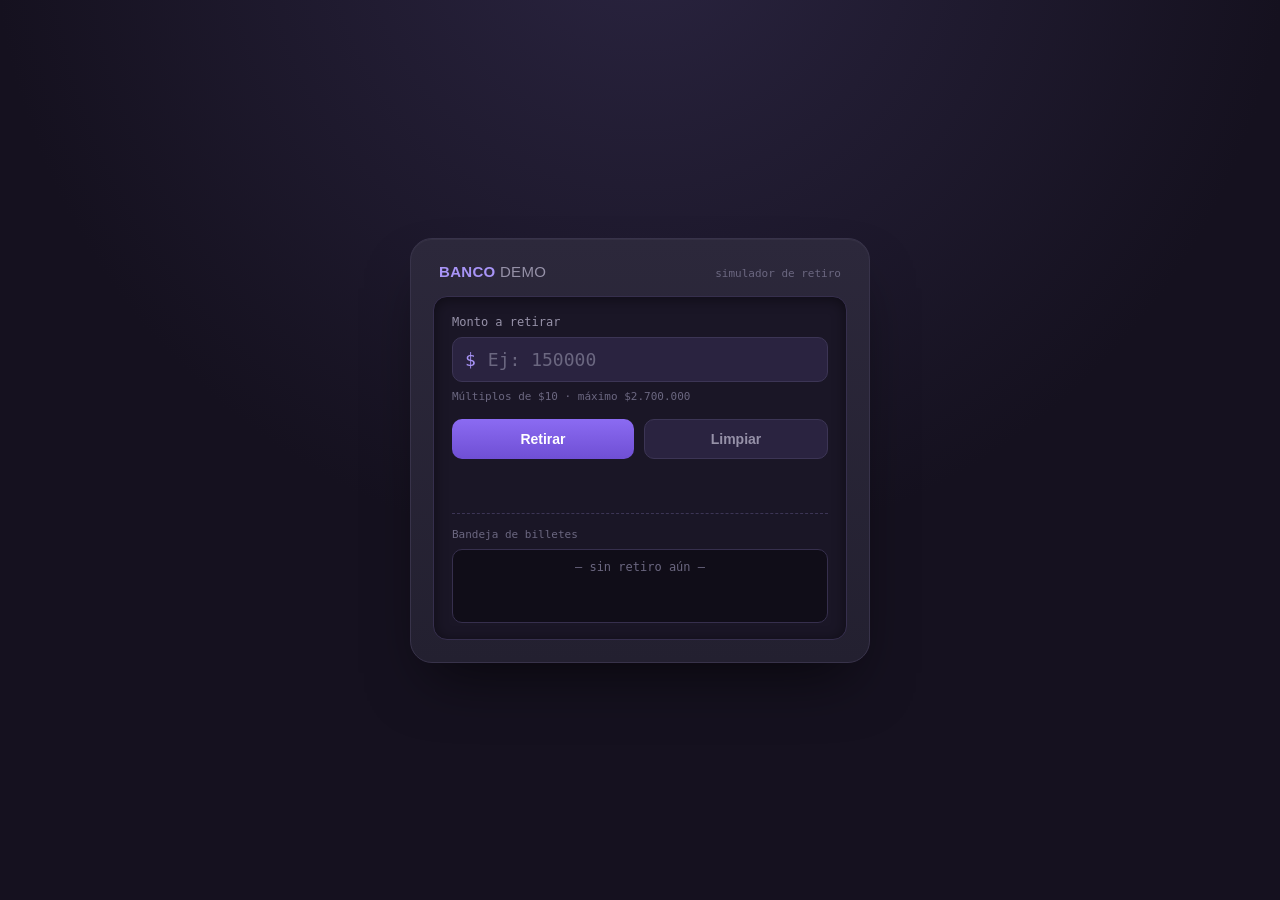
==== index.html @ 3098b2bf "Renombrar Cajero.html a index.html" ====
<!doctype html>
<html lang="es">
  <head>
    <meta charset="UTF-8" />
    <meta name="viewport" content="width=device-width, initial-scale=1.0" />
    <title>Cajero — Simulador de retiro</title>
    <style>
      :root {
        --bg: #15111f;
        --chassis: #232030;
        --chassis-2: #2c283b;
        --screen: #1a1626;
        --screen-line: #2a2340;
        --violet: #8b6bf2;
        --violet-dim: #5b4a86;
        --violet-glow: #a894f7;
        --gray: #9691a8;
        --gray-dim: #6b6780;
        --text: #e7e3f5;
        --error: #e2725b;
        --mono: "IBM Plex Mono", "Consolas", monospace;
        --sans: "IBM Plex Sans", "Segoe UI", sans-serif;
      }

      * {
        box-sizing: border-box;
      }

      body {
        margin: 0;
        min-height: 100vh;
        background: radial-gradient(
          circle at 50% -10%,
          #2a2440 0%,
          var(--bg) 55%
        );
        display: flex;
        align-items: center;
        justify-content: center;
        font-family: var(--sans);
        color: var(--text);
        padding: 32px 16px;
      }

      .machine {
        width: 100%;
        max-width: 460px;
        background: linear-gradient(180deg, var(--chassis-2), var(--chassis));
        border-radius: 22px;
        padding: 22px;
        box-shadow:
          0 30px 60px -20px rgba(0, 0, 0, 0.6),
          inset 0 1px 0 rgba(255, 255, 255, 0.04);
        border: 1px solid #38334a;
      }

      .brand {
        display: flex;
        align-items: baseline;
        justify-content: space-between;
        padding: 2px 6px 16px;
      }
      .brand-name {
        font-size: 15px;
        letter-spacing: 0.02em;
        color: var(--gray);
      }
      .brand-name b {
        color: var(--violet-glow);
        font-weight: 600;
      }
      .brand-tag {
        font-family: var(--mono);
        font-size: 11px;
        color: var(--gray-dim);
      }

      .screen {
        background: var(--screen);
        border-radius: 14px;
        padding: 18px 18px 16px;
        border: 1px solid #362f4d;
        box-shadow: inset 0 2px 14px rgba(0, 0, 0, 0.45);
      }

      .field-label {
        font-family: var(--mono);
        font-size: 12px;
        color: var(--gray);
        margin-bottom: 8px;
      }

      .amount-row {
        display: flex;
        align-items: center;
        gap: 10px;
        background: var(--screen-line);
        border-radius: 10px;
        padding: 10px 12px;
        border: 1px solid #3c3555;
      }
      .amount-row span.currency {
        font-family: var(--mono);
        color: var(--violet-glow);
        font-size: 18px;
      }
      #monto {
        flex: 1;
        background: transparent;
        border: none;
        outline: none;
        color: var(--text);
        font-family: var(--mono);
        font-size: 18px;
        min-width: 0;
      }
      #monto::placeholder {
        color: var(--gray-dim);
      }

      .limit-note {
        font-family: var(--mono);
        font-size: 11px;
        color: var(--gray-dim);
        margin-top: 8px;
      }

      .actions {
        display: flex;
        gap: 10px;
        margin-top: 16px;
      }
      button {
        flex: 1;
        border: none;
        border-radius: 10px;
        padding: 11px 0;
        font-family: var(--sans);
        font-size: 14px;
        font-weight: 600;
        cursor: pointer;
        transition:
          transform 0.08s ease,
          filter 0.15s ease;
      }
      button:active {
        transform: translateY(1px);
      }
      #retirarBtn {
        background: linear-gradient(180deg, var(--violet), #6f4fd4);
        color: #fff;
      }
      #retirarBtn:hover {
        filter: brightness(1.08);
      }
      #limpiarBtn {
        background: var(--screen-line);
        color: var(--gray);
        border: 1px solid #3c3555;
      }
      #limpiarBtn:hover {
        filter: brightness(1.15);
      }

      .output {
        margin-top: 16px;
        min-height: 20px;
      }

      .prompt-line {
        font-family: var(--mono);
        font-size: 13px;
        display: flex;
        gap: 8px;
        align-items: flex-start;
      }
      .caret {
        color: var(--violet-glow);
      }
      .caret.error {
        color: var(--error);
      }
      .error {
        color: var(--error);
      }

      .breakdown {
        margin-top: 4px;
      }
      .breakdown-row {
        display: flex;
        align-items: baseline;
        font-family: var(--mono);
        font-size: 13px;
        color: var(--text);
        padding: 5px 0 5px 22px;
      }
      .breakdown-row .dots {
        flex: 1;
        border-bottom: 1px dotted var(--gray-dim);
        margin: 0 8px;
        transform: translateY(-4px);
      }
      .total-row {
        display: flex;
        justify-content: space-between;
        font-family: var(--mono);
        font-size: 13px;
        color: var(--violet-glow);
        padding: 10px 0 0 22px;
        margin-top: 6px;
        border-top: 1px solid #3c3555;
        font-weight: 600;
      }

      .tray-label {
        font-family: var(--mono);
        font-size: 11px;
        color: var(--gray-dim);
        margin: 18px 0 8px;
        padding-top: 14px;
        border-top: 1px dashed #3c3555;
      }

      .tray {
        background: #100d18;
        border-radius: 10px;
        border: 1px solid #362f4d;
        min-height: 74px;
        padding: 10px;
        display: flex;
        flex-wrap: wrap;
        align-content: flex-start;
        gap: 6px;
      }

      .empty-note {
        font-family: var(--mono);
        font-size: 12px;
        color: var(--gray-dim);
        align-self: center;
        margin: auto;
      }

      .bill {
        font-family: var(--mono);
        font-size: 11px;
        font-weight: 600;
        color: #1a1626;
        padding: 7px 0;
        width: 54px;
        text-align: center;
        border-radius: 5px;
        border: 1px solid rgba(0, 0, 0, 0.15);
        opacity: 0;
        transform: translateY(6px);
        animation: billIn 0.28s ease forwards;
      }
      @keyframes billIn {
        to {
          opacity: 1;
          transform: translateY(0);
        }
      }

      .d100 {
        background: linear-gradient(180deg, #c9b6ff, #a894f7);
      }
      .d50 {
        background: linear-gradient(180deg, #b7c1e0, #9096b8);
        color: #15111f;
      }
      .d20 {
        background: linear-gradient(180deg, #d8d3e8, #b4aecb);
      }
      .d10 {
        background: linear-gradient(180deg, #e5e2ef, #c9c4dc);
      }

      @media (prefers-reduced-motion: reduce) {
        .bill {
          animation: none;
          opacity: 1;
          transform: none;
        }
      }
    </style>
  </head>
  <body>
    <div class="machine">
      <div class="brand">
        <div class="brand-name"><b>BANCO</b> DEMO</div>
        <div class="brand-tag">simulador de retiro</div>
      </div>

      <div class="screen">
        <div class="field-label">Monto a retirar</div>
        <div class="amount-row">
          <span class="currency">$</span>
          <input
            id="monto"
            type="text"
            inputmode="numeric"
            placeholder="Ej: 150000"
            autocomplete="off"
          />
        </div>
        <div class="limit-note">Múltiplos de $10 · máximo $2.700.000</div>

        <div class="actions">
          <button id="retirarBtn">Retirar</button>
          <button id="limpiarBtn">Limpiar</button>
        </div>

        <div class="output" id="output"></div>

        <div class="tray-label">Bandeja de billetes</div>
        <div class="tray" id="bills">
          <div class="empty-note">— sin retiro aún —</div>
        </div>
      </div>
    </div>

    <script>
      const MONTO_MAXIMO = 2700000;

      function calcularRetiro(monto) {
        const denominaciones = [10, 20, 50, 100];
        const unidades = [1, 2, 3, 4];
        const cantidad = [0, 0, 0, 0];

        if (monto <= 0 || monto % 10 !== 0) return cantidad;

        let restante = monto;
        const full = 600;
        const ciclos = Math.floor(restante / full);

        if (ciclos > 0) {
          for (let i = 0; i < unidades.length; i++) {
            cantidad[i] += ciclos * unidades[i];
          }
          restante -= ciclos * full;
        }

        while (restante > 0) {
          const antes = restante;

          for (
            let skip = 0;
            skip < denominaciones.length && restante > 0;
            skip++
          ) {
            for (
              let j = skip;
              j < denominaciones.length && restante >= denominaciones[j];
              j++
            ) {
              cantidad[j]++;
              restante -= denominaciones[j];
            }
          }

          if (restante === antes) break;
        }

        return cantidad;
      }

      const montoInput = document.getElementById("monto");
      const output = document.getElementById("output");
      const billsBox = document.getElementById("bills");
      const retirarBtn = document.getElementById("retirarBtn");
      const limpiarBtn = document.getElementById("limpiarBtn");

      // orden interno: [10, 20, 50, 100] -> orden de presentación: 100, 50, 20, 10
      const ordenVisual = [3, 2, 1, 0];
      const nombres = ["$10", "$20", "$50", "$100"];
      const clases = ["d10", "d20", "d50", "d100"];

      function formatearMonto(n) {
        return n.toLocaleString("es-CO");
      }

      function renderError(msg) {
        output.innerHTML = `
      <div class="prompt-line" style="margin-top:10px;">
        <span class="caret error">!</span>
        <span class="error">${msg}</span>
      </div>
    `;
        billsBox.innerHTML = '<div class="empty-note">— sin retiro aún —</div>';
      }

      function renderResultado(monto, cantidad) {
        const rows = ordenVisual
          .map(
            (i) => `
      <div class="breakdown-row">
        <span>Billetes de ${nombres[i]}</span>
        <span class="dots"></span>
        <span>${cantidad[i]}</span>
      </div>
    `,
          )
          .join("");

        output.innerHTML = `
      <div class="breakdown">
        <div class="prompt-line"><span class="caret">&gt;</span><span>Desglose para $${formatearMonto(monto)}:</span></div>
        ${rows}
        <div class="total-row"><span>Total entregado</span><span>$${formatearMonto(monto)}</span></div>
      </div>
    `;

        billsBox.innerHTML = "";
        const totalBills = cantidad.reduce((a, b) => a + b, 0);

        if (totalBills === 0) {
          billsBox.innerHTML =
            '<div class="empty-note">— no hay billetes para este monto —</div>';
          return;
        }

        const MAX_VISUAL = 60;
        let shown = 0;
        let delay = 0;

        for (const i of ordenVisual) {
          for (let k = 0; k < cantidad[i] && shown < MAX_VISUAL; k++) {
            const bill = document.createElement("div");
            bill.className = `bill ${clases[i]}`;
            bill.style.animationDelay = `${delay}ms`;
            bill.textContent = nombres[i];
            billsBox.appendChild(bill);
            shown++;
            delay += 18;
          }
        }

        if (totalBills > MAX_VISUAL) {
          const note = document.createElement("div");
          note.className = "empty-note";
          note.textContent = `+ ${totalBills - MAX_VISUAL} billetes más`;
          billsBox.appendChild(note);
        }
      }

      function retirar() {
        const raw = montoInput.value.trim();
        const monto = parseInt(raw, 10);

        if (raw === "" || Number.isNaN(monto)) {
          renderError("Ingrese un monto válido");
          return;
        }

        if (monto <= 0) {
          renderError("El monto debe ser un valor positivo");
          return;
        }

        if (monto % 10 !== 0) {
          renderError("El monto debe ser múltiplo de $10");
          return;
        }

        if (monto > MONTO_MAXIMO) {
          renderError(
            `El monto excede el máximo permitido de $${formatearMonto(MONTO_MAXIMO)}`,
          );
          return;
        }

        const cantidad = calcularRetiro(monto);
        renderResultado(monto, cantidad);
      }

      function limpiar() {
        montoInput.value = "";
        output.innerHTML = "";
        billsBox.innerHTML = '<div class="empty-note">— sin retiro aún —</div>';
        montoInput.focus();
      }

      retirarBtn.addEventListener("click", retirar);
      limpiarBtn.addEventListener("click", limpiar);
      montoInput.addEventListener("keydown", (e) => {
        if (e.key === "Enter") retirar();
      });
    </script>
  </body>
</html>
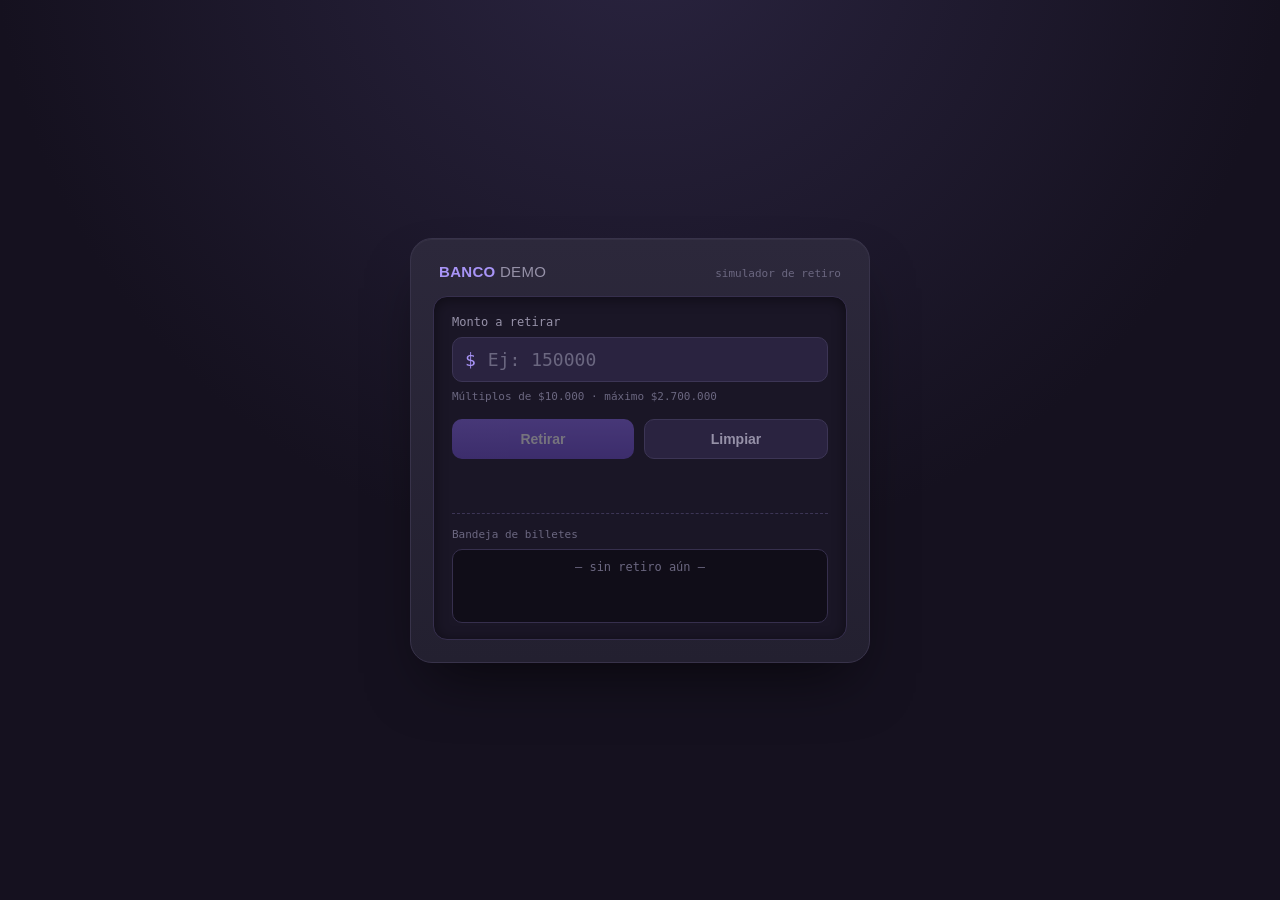
==== commit 55b5c0ea: "Ajustes validación de monto y denominaciones" ====
--- a/index.html
+++ b/index.html
@@ -98,6 +98,10 @@
         border-radius: 10px;
         padding: 10px 12px;
         border: 1px solid #3c3555;
+        transition: border-color 0.15s ease;
+      }
+      .amount-row.invalid {
+        border-color: var(--error);
       }
       .amount-row span.currency {
         font-family: var(--mono);
@@ -106,6 +110,7 @@
       }
       #monto {
         flex: 1;
+        width: 100%;
         background: transparent;
         border: none;
         outline: none;
@@ -113,6 +118,15 @@
         font-family: var(--mono);
         font-size: 18px;
         min-width: 0;
+      }
+      /* ocultar flechas del input number para look consistente */
+      #monto::-webkit-outer-spin-button,
+      #monto::-webkit-inner-spin-button {
+        -webkit-appearance: none;
+        margin: 0;
+      }
+      #monto[type="number"] {
+        -moz-appearance: textfield;
       }
       #monto::placeholder {
         color: var(--gray-dim);
@@ -141,7 +155,8 @@
         cursor: pointer;
         transition:
           transform 0.08s ease,
-          filter 0.15s ease;
+          filter 0.15s ease,
+          opacity 0.15s ease;
       }
       button:active {
         transform: translateY(1px);
@@ -150,8 +165,14 @@
         background: linear-gradient(180deg, var(--violet), #6f4fd4);
         color: #fff;
       }
-      #retirarBtn:hover {
+      #retirarBtn:hover:not(:disabled) {
         filter: brightness(1.08);
+      }
+      #retirarBtn:disabled {
+        opacity: 0.4;
+        cursor: not-allowed;
+        filter: none;
+        transform: none;
       }
       #limpiarBtn {
         background: var(--screen-line);
@@ -248,7 +269,7 @@
         font-weight: 600;
         color: #1a1626;
         padding: 7px 0;
-        width: 54px;
+        width: 58px;
         text-align: center;
         border-radius: 5px;
         border: 1px solid rgba(0, 0, 0, 0.15);
@@ -263,17 +284,17 @@
         }
       }
 
-      .d100 {
+      .d100k {
         background: linear-gradient(180deg, #c9b6ff, #a894f7);
       }
-      .d50 {
+      .d50k {
         background: linear-gradient(180deg, #b7c1e0, #9096b8);
         color: #15111f;
       }
-      .d20 {
+      .d20k {
         background: linear-gradient(180deg, #d8d3e8, #b4aecb);
       }
-      .d10 {
+      .d10k {
         background: linear-gradient(180deg, #e5e2ef, #c9c4dc);
       }
 
@@ -295,20 +316,22 @@
 
       <div class="screen">
         <div class="field-label">Monto a retirar</div>
-        <div class="amount-row">
+        <div class="amount-row" id="amountRow">
           <span class="currency">$</span>
           <input
             id="monto"
-            type="text"
+            type="number"
             inputmode="numeric"
+            min="0"
+            step="10000"
             placeholder="Ej: 150000"
             autocomplete="off"
           />
         </div>
-        <div class="limit-note">Múltiplos de $10 · máximo $2.700.000</div>
+        <div class="limit-note">Múltiplos de $10.000 · máximo $2.700.000</div>
 
         <div class="actions">
-          <button id="retirarBtn">Retirar</button>
+          <button id="retirarBtn" disabled>Retirar</button>
           <button id="limpiarBtn">Limpiar</button>
         </div>
 
@@ -322,17 +345,24 @@
     </div>
 
     <script>
+      // ---------------------------------------------------------------
+      // Lógica del cajero — denominaciones reales: $10.000, $20.000,
+      // $50.000, $100.000 (integrada en una sola función, con el
+      // arreglo auxiliar "unidades" preservado)
+      // ---------------------------------------------------------------
+
       const MONTO_MAXIMO = 2700000;
+      const DENOMINACION_MINIMA = 10000;
 
       function calcularRetiro(monto) {
-        const denominaciones = [10, 20, 50, 100];
+        const denominaciones = [10000, 20000, 50000, 100000];
         const unidades = [1, 2, 3, 4];
         const cantidad = [0, 0, 0, 0];
 
-        if (monto <= 0 || monto % 10 !== 0) return cantidad;
+        if (monto <= 0 || monto % DENOMINACION_MINIMA !== 0) return cantidad;
 
         let restante = monto;
-        const full = 600;
+        const full = 600000; // 1x10.000 + 2x20.000 + 3x50.000 + 4x100.000
         const ciclos = Math.floor(restante / full);
 
         if (ciclos > 0) {
@@ -366,19 +396,60 @@
         return cantidad;
       }
 
+      // ---------------------------------------------------------------
+      // Interfaz
+      // ---------------------------------------------------------------
+
       const montoInput = document.getElementById("monto");
+      const amountRow = document.getElementById("amountRow");
       const output = document.getElementById("output");
       const billsBox = document.getElementById("bills");
       const retirarBtn = document.getElementById("retirarBtn");
       const limpiarBtn = document.getElementById("limpiarBtn");
 
-      // orden interno: [10, 20, 50, 100] -> orden de presentación: 100, 50, 20, 10
+      // orden interno: [10k, 20k, 50k, 100k] -> orden de presentación: 100k, 50k, 20k, 10k
       const ordenVisual = [3, 2, 1, 0];
-      const nombres = ["$10", "$20", "$50", "$100"];
-      const clases = ["d10", "d20", "d50", "d100"];
+      const nombres = ["10 mil", "20 mil", "50 mil", "100 mil"];
+      const clases = ["d10k", "d20k", "d50k", "d100k"];
 
       function formatearMonto(n) {
         return n.toLocaleString("es-CO");
+      }
+
+      function esMontoValido(monto) {
+        return (
+          !Number.isNaN(monto) &&
+          monto > 0 &&
+          monto % DENOMINACION_MINIMA === 0 &&
+          monto <= MONTO_MAXIMO
+        );
+      }
+
+      // Validación en vivo: bloquea el botón "Retirar" mientras el
+      // monto no cumpla las condiciones (positivo, múltiplo de 10.000,
+      // dentro del máximo permitido)
+      function validarEnVivo() {
+        const raw = montoInput.value.trim();
+
+        if (raw === "") {
+          amountRow.classList.remove("invalid");
+          retirarBtn.disabled = true;
+          return;
+        }
+
+        const monto = Number(raw);
+        const valido = esMontoValido(monto);
+
+        retirarBtn.disabled = !valido;
+        amountRow.classList.toggle("invalid", !valido);
+      }
+
+      // Bloquea teclas que permitirían signos, decimales o notación
+      // científica dentro del input numérico
+      function bloquearTeclasInvalidas(e) {
+        if (["-", "+", "e", "E", ".", ","].includes(e.key)) {
+          e.preventDefault();
+        }
       }
 
       function renderError(msg) {
@@ -396,7 +467,7 @@
           .map(
             (i) => `
       <div class="breakdown-row">
-        <span>Billetes de ${nombres[i]}</span>
+        <span>${nombres[i]}</span>
         <span class="dots"></span>
         <span>${cantidad[i]}</span>
       </div>
@@ -406,7 +477,7 @@
 
         output.innerHTML = `
       <div class="breakdown">
-        <div class="prompt-line"><span class="caret">&gt;</span><span>Desglose para $${formatearMonto(monto)}:</span></div>
+        <div class="prompt-line"><span class="caret">&gt;</span><span>Desglose de billetes para $${formatearMonto(monto)}:</span></div>
         ${rows}
         <div class="total-row"><span>Total entregado</span><span>$${formatearMonto(monto)}</span></div>
       </div>
@@ -447,23 +518,20 @@
 
       function retirar() {
         const raw = montoInput.value.trim();
-        const monto = parseInt(raw, 10);
+        const monto = Number(raw);
 
         if (raw === "" || Number.isNaN(monto)) {
           renderError("Ingrese un monto válido");
           return;
         }
-
         if (monto <= 0) {
           renderError("El monto debe ser un valor positivo");
           return;
         }
-
-        if (monto % 10 !== 0) {
-          renderError("El monto debe ser múltiplo de $10");
+        if (monto % DENOMINACION_MINIMA !== 0) {
+          renderError("El monto debe ser múltiplo de $10.000");
           return;
         }
-
         if (monto > MONTO_MAXIMO) {
           renderError(
             `El monto excede el máximo permitido de $${formatearMonto(MONTO_MAXIMO)}`,
@@ -479,13 +547,16 @@
         montoInput.value = "";
         output.innerHTML = "";
         billsBox.innerHTML = '<div class="empty-note">— sin retiro aún —</div>';
+        validarEnVivo();
         montoInput.focus();
       }
 
       retirarBtn.addEventListener("click", retirar);
       limpiarBtn.addEventListener("click", limpiar);
+      montoInput.addEventListener("input", validarEnVivo);
+      montoInput.addEventListener("keydown", bloquearTeclasInvalidas);
       montoInput.addEventListener("keydown", (e) => {
-        if (e.key === "Enter") retirar();
+        if (e.key === "Enter" && !retirarBtn.disabled) retirar();
       });
     </script>
   </body>
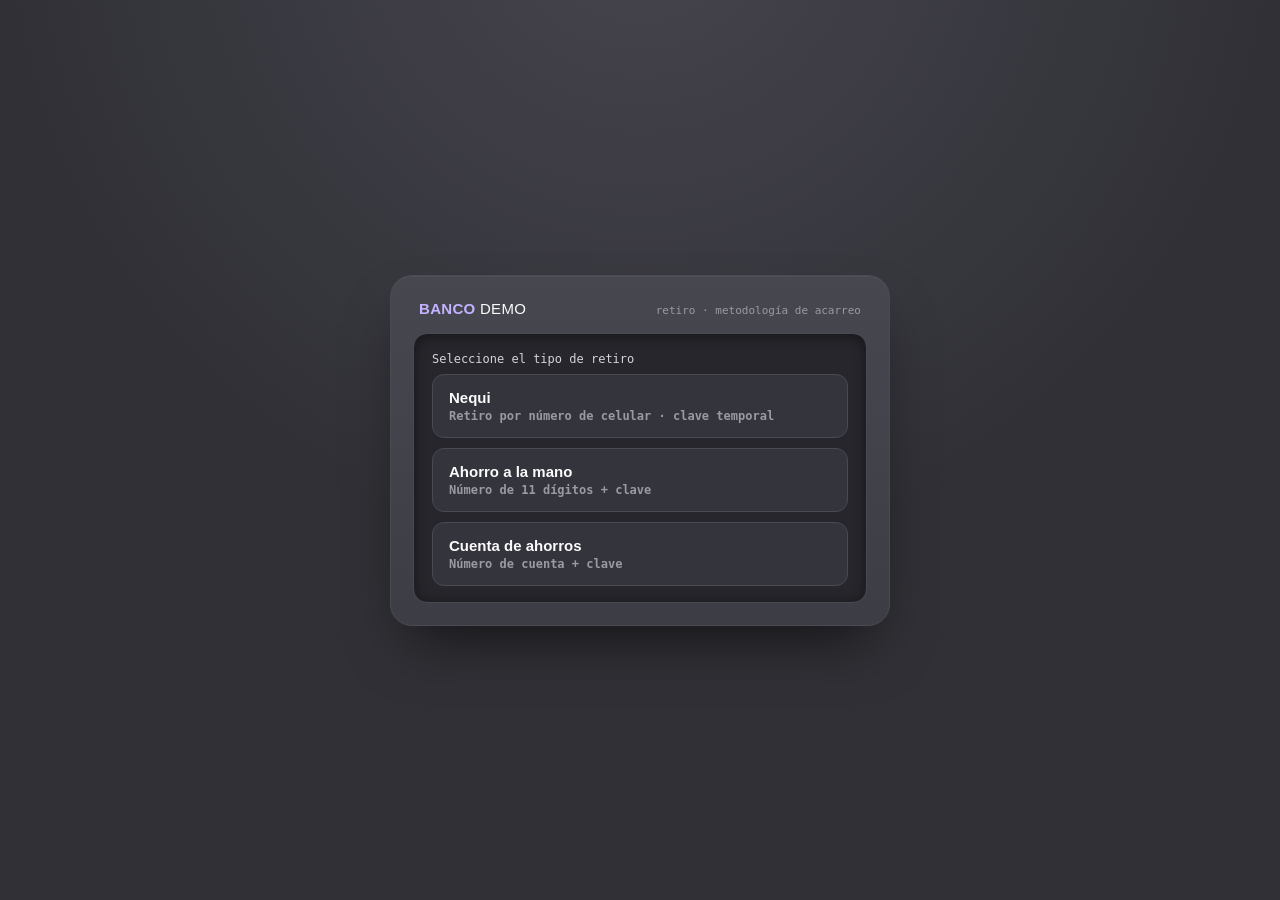
==== commit 3d7d4000: "Validaciones y predicción agregadas" ====
--- a/index.html
+++ b/index.html
@@ -3,21 +3,22 @@
   <head>
     <meta charset="UTF-8" />
     <meta name="viewport" content="width=device-width, initial-scale=1.0" />
-    <title>Cajero — Simulador de retiro</title>
+    <title>Cajero — Retiro por metodología de acarreo</title>
     <style>
       :root {
-        --bg: #15111f;
-        --chassis: #232030;
-        --chassis-2: #2c283b;
-        --screen: #1a1626;
-        --screen-line: #2a2340;
-        --violet: #8b6bf2;
-        --violet-dim: #5b4a86;
-        --violet-glow: #a894f7;
-        --gray: #9691a8;
-        --gray-dim: #6b6780;
-        --text: #e7e3f5;
-        --error: #e2725b;
+        --bg: #303036;
+        --chassis: #3d3d45;
+        --chassis-2: #47474f;
+        --screen: #26262c;
+        --screen-line: #34343c;
+        --border: #4a4a53;
+        --violet: #9b7bff;
+        --violet-dim: #6b5aa3;
+        --violet-glow: #c2b2ff;
+        --gray: #d4d4dc;
+        --gray-dim: #9a9aa4;
+        --text: #fbfbfd;
+        --error: #ff7a6b;
         --mono: "IBM Plex Mono", "Consolas", monospace;
         --sans: "IBM Plex Sans", "Segoe UI", sans-serif;
       }
@@ -31,7 +32,7 @@
         min-height: 100vh;
         background: radial-gradient(
           circle at 50% -10%,
-          #2a2440 0%,
+          #46454f 0%,
           var(--bg) 55%
         );
         display: flex;
@@ -44,14 +45,14 @@
 
       .machine {
         width: 100%;
-        max-width: 460px;
+        max-width: 500px;
         background: linear-gradient(180deg, var(--chassis-2), var(--chassis));
         border-radius: 22px;
         padding: 22px;
         box-shadow:
           0 30px 60px -20px rgba(0, 0, 0, 0.6),
-          inset 0 1px 0 rgba(255, 255, 255, 0.04);
-        border: 1px solid #38334a;
+          inset 0 1px 0 rgba(255, 255, 255, 0.05);
+        border: 1px solid var(--border);
       }
 
       .brand {
@@ -63,11 +64,11 @@
       .brand-name {
         font-size: 15px;
         letter-spacing: 0.02em;
-        color: var(--gray);
+        color: var(--text);
       }
       .brand-name b {
         color: var(--violet-glow);
-        font-weight: 600;
+        font-weight: 700;
       }
       .brand-tag {
         font-family: var(--mono);
@@ -79,7 +80,7 @@
         background: var(--screen);
         border-radius: 14px;
         padding: 18px 18px 16px;
-        border: 1px solid #362f4d;
+        border: 1px solid var(--border);
         box-shadow: inset 0 2px 14px rgba(0, 0, 0, 0.45);
       }
 
@@ -88,6 +89,34 @@
         font-size: 12px;
         color: var(--gray);
         margin-bottom: 8px;
+      }
+
+      .field-input {
+        background: var(--screen-line);
+        border-radius: 10px;
+        padding: 10px 12px;
+        border: 1px solid var(--border);
+      }
+      .field-input input {
+        width: 100%;
+        background: transparent;
+        border: none;
+        outline: none;
+        color: var(--text);
+        font-family: var(--mono);
+        font-size: 16px;
+        letter-spacing: 0.05em;
+      }
+      .field-input input::placeholder {
+        color: var(--gray-dim);
+      }
+
+      .vector-preview {
+        font-family: var(--mono);
+        font-size: 11px;
+        color: var(--gray-dim);
+        margin-top: 6px;
+        min-height: 14px;
       }
 
       .amount-row {
@@ -97,18 +126,14 @@
         background: var(--screen-line);
         border-radius: 10px;
         padding: 10px 12px;
-        border: 1px solid #3c3555;
-        transition: border-color 0.15s ease;
-      }
-      .amount-row.invalid {
-        border-color: var(--error);
+        border: 1px solid var(--border);
       }
       .amount-row span.currency {
         font-family: var(--mono);
         color: var(--violet-glow);
         font-size: 18px;
       }
-      #monto {
+      .amount-row input {
         flex: 1;
         width: 100%;
         background: transparent;
@@ -119,24 +144,12 @@
         font-size: 18px;
         min-width: 0;
       }
-      /* ocultar flechas del input number para look consistente */
-      #monto::-webkit-outer-spin-button,
-      #monto::-webkit-inner-spin-button {
-        -webkit-appearance: none;
-        margin: 0;
-      }
-      #monto[type="number"] {
-        -moz-appearance: textfield;
-      }
-      #monto::placeholder {
-        color: var(--gray-dim);
-      }
 
       .limit-note {
         font-family: var(--mono);
         font-size: 11px;
         color: var(--gray-dim);
-        margin-top: 8px;
+        margin-top: 10px;
       }
 
       .actions {
@@ -157,16 +170,22 @@
           transform 0.08s ease,
           filter 0.15s ease,
           opacity 0.15s ease;
+        color: var(--text);
+        background: var(--screen-line);
       }
       button:active {
         transform: translateY(1px);
       }
-      #retirarBtn {
-        background: linear-gradient(180deg, var(--violet), #6f4fd4);
+      #retirarBtn,
+      #nuevoRetiroBtn,
+      #verificarBtn {
+        background: linear-gradient(180deg, var(--violet), #7a5fe0);
         color: #fff;
       }
-      #retirarBtn:hover:not(:disabled) {
-        filter: brightness(1.08);
+      #retirarBtn:hover:not(:disabled),
+      #nuevoRetiroBtn:hover,
+      #verificarBtn:hover {
+        filter: brightness(1.1);
       }
       #retirarBtn:disabled {
         opacity: 0.4;
@@ -174,20 +193,124 @@
         filter: none;
         transform: none;
       }
-      #limpiarBtn {
+
+      .link-btn {
+        flex: none;
+        background: none;
+        border: none;
+        color: var(--gray);
+        font-family: var(--sans);
+        font-size: 13px;
+        font-weight: 500;
+        padding: 0;
+        margin-bottom: 14px;
+        cursor: pointer;
+      }
+      .link-btn:hover {
+        color: var(--violet-glow);
+      }
+
+      .form-title {
+        font-size: 15px;
+        font-weight: 700;
+        color: var(--text);
+        margin-bottom: 14px;
+      }
+
+      .tipo-grid {
+        display: flex;
+        flex-direction: column;
+        gap: 10px;
+      }
+      .tipo-card {
+        display: flex;
+        flex-direction: column;
+        align-items: flex-start;
+        gap: 3px;
+        text-align: left;
         background: var(--screen-line);
+        border: 1px solid var(--border);
+        border-radius: 12px;
+        padding: 14px 16px;
+      }
+      .tipo-card:hover {
+        border-color: var(--violet);
+      }
+      .tipo-title {
+        font-size: 15px;
+        font-weight: 700;
+        color: var(--text);
+      }
+      .tipo-sub {
+        font-family: var(--mono);
+        font-size: 12px;
+        color: var(--gray-dim);
+      }
+
+      .chips {
+        display: flex;
+        flex-wrap: wrap;
+        gap: 8px;
+        margin-bottom: 10px;
+      }
+      .chip {
+        flex: none;
+        background: var(--screen-line);
+        border: 1px solid var(--border);
+        color: var(--text);
+        font-family: var(--mono);
+        font-size: 13px;
+        font-weight: 500;
+        padding: 8px 14px;
+        border-radius: 999px;
+      }
+      .chip:hover {
+        border-color: var(--violet-dim);
+      }
+      .chip.active {
+        background: linear-gradient(180deg, var(--violet), #7a5fe0);
+        border-color: transparent;
+        color: #fff;
+        font-weight: 700;
+      }
+
+      .key-box {
+        margin-top: 14px;
+        background: linear-gradient(
+          180deg,
+          rgba(155, 123, 255, 0.16),
+          rgba(155, 123, 255, 0.05)
+        );
+        border: 1px solid var(--violet-dim);
+        border-radius: 12px;
+        padding: 14px;
+        text-align: center;
+      }
+      .key-label {
+        font-family: var(--mono);
+        font-size: 11px;
         color: var(--gray);
-        border: 1px solid #3c3555;
-      }
-      #limpiarBtn:hover {
-        filter: brightness(1.15);
+        letter-spacing: 0.08em;
+        text-transform: uppercase;
+      }
+      .key-value {
+        font-family: var(--mono);
+        font-size: 30px;
+        font-weight: 700;
+        color: var(--violet-glow);
+        letter-spacing: 0.18em;
+        margin: 6px 0;
+      }
+      .key-timer {
+        font-family: var(--mono);
+        font-size: 12px;
+        color: var(--gray-dim);
       }
 
       .output {
-        margin-top: 16px;
+        margin-top: 14px;
         min-height: 20px;
       }
-
       .prompt-line {
         font-family: var(--mono);
         font-size: 13px;
@@ -203,10 +326,37 @@
       }
       .error {
         color: var(--error);
+        font-weight: 600;
+      }
+
+      .report-box {
+        background: var(--screen-line);
+        border: 1px solid var(--border);
+        border-radius: 10px;
+        padding: 12px 14px;
+        margin-bottom: 14px;
+      }
+      .report-label {
+        font-family: var(--mono);
+        font-size: 11px;
+        color: var(--gray-dim);
+        text-transform: uppercase;
+        letter-spacing: 0.06em;
+        margin-bottom: 6px;
+      }
+      .report-line {
+        font-family: var(--mono);
+        font-size: 13px;
+        color: var(--text);
+        margin-top: 2px;
+      }
+      .report-line.mono {
+        color: var(--gray);
+        font-size: 12px;
       }
 
       .breakdown {
-        margin-top: 4px;
+        margin-top: 8px;
       }
       .breakdown-row {
         display: flex;
@@ -230,80 +380,59 @@
         color: var(--violet-glow);
         padding: 10px 0 0 22px;
         margin-top: 6px;
-        border-top: 1px solid #3c3555;
-        font-weight: 600;
-      }
-
-      .tray-label {
+        border-top: 1px solid var(--border);
+        font-weight: 700;
+      }
+
+      .section-label {
         font-family: var(--mono);
         font-size: 11px;
         color: var(--gray-dim);
         margin: 18px 0 8px;
         padding-top: 14px;
-        border-top: 1px dashed #3c3555;
-      }
-
-      .tray {
-        background: #100d18;
-        border-radius: 10px;
-        border: 1px solid #362f4d;
-        min-height: 74px;
-        padding: 10px;
-        display: flex;
-        flex-wrap: wrap;
-        align-content: flex-start;
-        gap: 6px;
+        border-top: 1px dashed var(--border);
+      }
+
+      .billetes-table {
+        width: 100%;
+        border-collapse: collapse;
+        font-family: var(--mono);
+        font-size: 12px;
+      }
+      .billetes-table th,
+      .billetes-table td {
+        padding: 6px 4px;
+        text-align: center;
+        border-bottom: 1px solid var(--border);
+      }
+      .billetes-table thead th {
+        color: var(--gray);
+        font-weight: 700;
+        text-transform: uppercase;
+        font-size: 10px;
+        letter-spacing: 0.04em;
+      }
+      .billetes-table td.td-total {
+        color: var(--violet-glow);
+        font-weight: 700;
+      }
+      .billetes-table tfoot td {
+        font-weight: 700;
+        color: var(--text);
+        border-top: 1px solid var(--violet-dim);
+        background: rgba(155, 123, 255, 0.08);
       }
 
       .empty-note {
         font-family: var(--mono);
         font-size: 12px;
         color: var(--gray-dim);
-        align-self: center;
-        margin: auto;
-      }
-
-      .bill {
-        font-family: var(--mono);
-        font-size: 11px;
-        font-weight: 600;
-        color: #1a1626;
-        padding: 7px 0;
-        width: 58px;
         text-align: center;
-        border-radius: 5px;
-        border: 1px solid rgba(0, 0, 0, 0.15);
-        opacity: 0;
-        transform: translateY(6px);
-        animation: billIn 0.28s ease forwards;
-      }
-      @keyframes billIn {
-        to {
-          opacity: 1;
-          transform: translateY(0);
-        }
-      }
-
-      .d100k {
-        background: linear-gradient(180deg, #c9b6ff, #a894f7);
-      }
-      .d50k {
-        background: linear-gradient(180deg, #b7c1e0, #9096b8);
-        color: #15111f;
-      }
-      .d20k {
-        background: linear-gradient(180deg, #d8d3e8, #b4aecb);
-      }
-      .d10k {
-        background: linear-gradient(180deg, #e5e2ef, #c9c4dc);
-      }
-
-      @media (prefers-reduced-motion: reduce) {
-        .bill {
-          animation: none;
-          opacity: 1;
-          transform: none;
-        }
+        padding: 10px 0;
+      }
+
+      .verificacion-box {
+        margin-top: 4px;
       }
     </style>
   </head>
@@ -311,253 +440,648 @@
     <div class="machine">
       <div class="brand">
         <div class="brand-name"><b>BANCO</b> DEMO</div>
-        <div class="brand-tag">simulador de retiro</div>
+        <div class="brand-tag">retiro · metodología de acarreo</div>
       </div>
 
       <div class="screen">
-        <div class="field-label">Monto a retirar</div>
-        <div class="amount-row" id="amountRow">
-          <span class="currency">$</span>
-          <input
-            id="monto"
-            type="number"
-            inputmode="numeric"
-            min="0"
-            step="10000"
-            placeholder="Ej: 150000"
-            autocomplete="off"
-          />
+        <!-- PASO 0: selección de tipo de retiro -->
+        <div id="stepTipo">
+          <div class="field-label">Seleccione el tipo de retiro</div>
+          <div class="tipo-grid">
+            <button class="tipo-card" data-tipo="nequi">
+              <span class="tipo-title">Nequi</span>
+              <span class="tipo-sub"
+                >Retiro por número de celular · clave temporal</span
+              >
+            </button>
+            <button class="tipo-card" data-tipo="mano">
+              <span class="tipo-title">Ahorro a la mano</span>
+              <span class="tipo-sub">Número de 11 dígitos + clave</span>
+            </button>
+            <button class="tipo-card" data-tipo="cuenta">
+              <span class="tipo-title">Cuenta de ahorros</span>
+              <span class="tipo-sub">Número de cuenta + clave</span>
+            </button>
+          </div>
         </div>
-        <div class="limit-note">Múltiplos de $10.000 · máximo $2.700.000</div>
-
-        <div class="actions">
-          <button id="retirarBtn" disabled>Retirar</button>
-          <button id="limpiarBtn">Limpiar</button>
+
+        <!-- PASO 1: formulario dinámico -->
+        <div id="stepForm" hidden>
+          <button id="backBtn" class="link-btn">
+            &larr; Cambiar tipo de retiro
+          </button>
+          <div id="formTitle" class="form-title"></div>
+
+          <div id="camposIdentidad"></div>
+
+          <div class="field-label" style="margin-top: 16px">
+            Monto a retirar
+          </div>
+          <div class="chips" id="chipsMonto">
+            <button class="chip" data-monto="20000">$20.000</button>
+            <button class="chip" data-monto="50000">$50.000</button>
+            <button class="chip" data-monto="100000">$100.000</button>
+            <button class="chip" data-monto="150000">$150.000</button>
+            <button class="chip" data-monto="200000">$200.000</button>
+            <button class="chip" data-monto="otro">Otro valor</button>
+          </div>
+          <div class="amount-row" id="otroValorRow" hidden>
+            <span class="currency">$</span>
+            <input
+              id="otroValorInput"
+              type="text"
+              inputmode="numeric"
+              placeholder="Ej: 90.000"
+              autocomplete="off"
+            />
+          </div>
+          <div class="limit-note">
+            Máximo $1.000.000 · billetes disponibles: $10.000, $20.000, $50.000,
+            $100.000
+          </div>
+
+          <div class="actions">
+            <button id="retirarBtn" disabled>Retirar</button>
+          </div>
         </div>
 
-        <div class="output" id="output"></div>
-
-        <div class="tray-label">Bandeja de billetes</div>
-        <div class="tray" id="bills">
-          <div class="empty-note">— sin retiro aún —</div>
+        <!-- PASO 2: resultado (éxito o error) -->
+        <div id="stepResultado" hidden>
+          <div id="resultadoContenido"></div>
+          <div class="actions">
+            <button id="nuevoRetiroBtn">Nuevo retiro</button>
+          </div>
         </div>
       </div>
     </div>
 
     <script>
       // ---------------------------------------------------------------
-      // Lógica del cajero — denominaciones reales: $10.000, $20.000,
-      // $50.000, $100.000 (integrada en una sola función, con el
-      // arreglo auxiliar "unidades" preservado)
-      // ---------------------------------------------------------------
-
-      const MONTO_MAXIMO = 2700000;
-      const DENOMINACION_MINIMA = 10000;
-
-      function calcularRetiro(monto) {
-        const denominaciones = [10000, 20000, 50000, 100000];
+      // Metodología de acarreo (misma lógica de siempre: 2 for + 1 while,
+      // instrumentada para además devolver la matriz de filas del proceso)
+      // ---------------------------------------------------------------
+
+      const VALORES = [10000, 20000, 50000, 100000];
+      const MONTO_MAXIMO = 1000000;
+      const DENOMINACION_MINIMA = VALORES[0];
+
+      function calcularRetiroConMatriz(monto) {
         const unidades = [1, 2, 3, 4];
         const cantidad = [0, 0, 0, 0];
-
-        if (monto <= 0 || monto % DENOMINACION_MINIMA !== 0) return cantidad;
+        const filas = [];
+
+        if (monto <= 0 || monto % DENOMINACION_MINIMA !== 0)
+          return { cantidad, filas };
 
         let restante = monto;
         const full = 600000; // 1x10.000 + 2x20.000 + 3x50.000 + 4x100.000
         const ciclos = Math.floor(restante / full);
 
         if (ciclos > 0) {
-          for (let i = 0; i < unidades.length; i++) {
+          for (let i = 0; i < unidades.length; i++)
             cantidad[i] += ciclos * unidades[i];
-          }
           restante -= ciclos * full;
+          for (let c = 0; c < ciclos; c++) filas.push([...unidades]);
         }
 
         while (restante > 0) {
           const antes = restante;
 
-          for (
-            let skip = 0;
-            skip < denominaciones.length && restante > 0;
-            skip++
-          ) {
+          for (let skip = 0; skip < VALORES.length && restante > 0; skip++) {
+            const fila = [0, 0, 0, 0];
+            let huboBillete = false;
+
             for (
               let j = skip;
-              j < denominaciones.length && restante >= denominaciones[j];
+              j < VALORES.length && restante >= VALORES[j];
               j++
             ) {
               cantidad[j]++;
-              restante -= denominaciones[j];
+              fila[j] = 1;
+              huboBillete = true;
+              restante -= VALORES[j];
             }
+            if (huboBillete) filas.push(fila);
           }
 
           if (restante === antes) break;
         }
 
-        return cantidad;
-      }
-
-      // ---------------------------------------------------------------
-      // Interfaz
-      // ---------------------------------------------------------------
-
-      const montoInput = document.getElementById("monto");
-      const amountRow = document.getElementById("amountRow");
-      const output = document.getElementById("output");
-      const billsBox = document.getElementById("bills");
-      const retirarBtn = document.getElementById("retirarBtn");
-      const limpiarBtn = document.getElementById("limpiarBtn");
-
-      // orden interno: [10k, 20k, 50k, 100k] -> orden de presentación: 100k, 50k, 20k, 10k
+        return { cantidad, filas };
+      }
+
+      // Inventario del cajero: $100.000.000, calculado con la MISMA lógica de acarreo
+      const INVENTARIO_ATM = calcularRetiroConMatriz(100000000).cantidad;
+
+      // orden de presentación: 100k, 50k, 20k, 10k
       const ordenVisual = [3, 2, 1, 0];
       const nombres = ["10 mil", "20 mil", "50 mil", "100 mil"];
-      const clases = ["d10k", "d20k", "d50k", "d100k"];
 
       function formatearMonto(n) {
         return n.toLocaleString("es-CO");
       }
-
-      function esMontoValido(monto) {
-        return (
-          !Number.isNaN(monto) &&
-          monto > 0 &&
-          monto % DENOMINACION_MINIMA === 0 &&
-          monto <= MONTO_MAXIMO
+      function renderVector(str) {
+        return "[" + str.split("").join(", ") + "]";
+      }
+
+      function construirTablaMatriz(filas, cantidadTotal) {
+        if (filas.length === 0) {
+          return '<div class="empty-note">— no hay billetes para este monto —</div>';
+        }
+        const orden = [3, 2, 1, 0]; // columnas: 100k, 50k, 20k, 10k
+
+        const filasHtml = filas
+          .map((fila, idx) => {
+            const celdas = orden.map((i) => `<td>${fila[i]}</td>`).join("");
+            const total = orden.reduce(
+              (acc, i) => acc + fila[i] * VALORES[i],
+              0,
+            );
+            return `<tr><td>${idx + 1}</td>${celdas}<td class="td-total">$${formatearMonto(total)}</td></tr>`;
+          })
+          .join("");
+
+        const totalGeneral = cantidadTotal.reduce(
+          (acc, c, i) => acc + c * VALORES[i],
+          0,
         );
-      }
-
-      // Validación en vivo: bloquea el botón "Retirar" mientras el
-      // monto no cumpla las condiciones (positivo, múltiplo de 10.000,
-      // dentro del máximo permitido)
-      function validarEnVivo() {
-        const raw = montoInput.value.trim();
+        const totalCeldas = orden
+          .map((i) => `<td>${cantidadTotal[i]}</td>`)
+          .join("");
+
+        return `
+      <table class="billetes-table">
+        <thead><tr><th>#</th><th>$100K</th><th>$50K</th><th>$20K</th><th>$10K</th><th>Total</th></tr></thead>
+        <tbody>${filasHtml}</tbody>
+        <tfoot><tr><td>Total</td>${totalCeldas}<td class="td-total">$${formatearMonto(totalGeneral)}</td></tr></tfoot>
+      </table>
+    `;
+      }
+
+      // ---------------------------------------------------------------
+      // Estado y plantillas por tipo de retiro
+      // ---------------------------------------------------------------
+
+      let tipoActual = null;
+      let montoSeleccionado = null; // number | 'otro' | null
+      let claveTemporal = "";
+      let claveCountdown = 60;
+      let claveIntervalId = null;
+      let ultimoMonto = null;
+      let ultimoCantidadPorRetiro = null;
+
+      const TITULOS = {
+        nequi: "Nequi",
+        mano: "Ahorro a la mano",
+        cuenta: "Cuenta de ahorros",
+      };
+
+      function getPlantilla(tipo) {
+        if (tipo === "nequi") {
+          return `
+        <div class="field-label">Número de celular (10 dígitos · inicia en 3)</div>
+        <div class="field-input"><input id="inputPrincipal" type="text" inputmode="numeric" maxlength="10" placeholder="3001234567" autocomplete="off"></div>
+        <div class="vector-preview" id="vectorPreview"></div>
+
+        <div class="key-box">
+          <div class="key-label">Clave temporal de retiro</div>
+          <div class="key-value" id="claveTemporalValor">------</div>
+          <div class="key-timer" id="claveTemporalTimer">Se renueva en 60s</div>
+        </div>
+      `;
+        }
+        if (tipo === "mano") {
+          return `
+        <div class="field-label">Número (11 dígitos · inicia en 0 o 1 · segundo dígito 3)</div>
+        <div class="field-input"><input id="inputPrincipal" type="text" inputmode="numeric" maxlength="11" placeholder="03XXXXXXXXX" autocomplete="off"></div>
+        <div class="vector-preview" id="vectorPreview"></div>
+
+        <div class="field-label" style="margin-top:14px;">Clave (4 dígitos)</div>
+        <div class="field-input"><input id="inputClave" type="password" inputmode="numeric" maxlength="4" placeholder="••••" autocomplete="off"></div>
+      `;
+        }
+        return `
+      <div class="field-label">Número de cuenta (11 dígitos · inicia en 0 o 1 · segundo dígito 3)</div>
+      <div class="field-input"><input id="inputPrincipal" type="text" inputmode="numeric" maxlength="11" placeholder="03XXXXXXXXX" autocomplete="off"></div>
+      <div class="vector-preview" id="vectorPreview"></div>
+
+      <div class="field-label" style="margin-top:14px;">Clave (4 dígitos)</div>
+      <div class="field-input"><input id="inputClave" type="password" inputmode="numeric" maxlength="4" placeholder="••••" autocomplete="off"></div>
+    `;
+      }
+
+      // ---------------------------------------------------------------
+      // Filtros de entrada (solo dígitos, sin letras ni especiales)
+      // ---------------------------------------------------------------
+
+      function filtrarDigitos(value, maxLen) {
+        return value.replace(/\D/g, "").slice(0, maxLen);
+      }
+
+      // Nequi: único dígito inicial permitido es 3
+      function filtrarNequi(value) {
+        const digits = value.replace(/\D/g, "").slice(0, 10);
+        let out = "";
+        for (let i = 0; i < digits.length; i++) {
+          const c = digits[i];
+          if (i === 0 && c !== "3") break;
+          out += c;
+        }
+        return out;
+      }
+
+      // Ahorro a la mano y Cuenta de ahorros: primer dígito 0/1, segundo dígito 3
+      function filtrarMano(value) {
+        const digits = value.replace(/\D/g, "").slice(0, 11);
+        let out = "";
+        for (let i = 0; i < digits.length; i++) {
+          const c = digits[i];
+          if (i === 0 && c !== "0" && c !== "1") break;
+          if (i === 1 && c !== "3") break;
+          out += c;
+        }
+        return out;
+      }
+
+      function obtenerRegexPrincipal(tipo) {
+        if (tipo === "nequi") return /^3\d{9}$/;
+        return /^[01]3\d{9}$/; // mano y cuenta comparten la misma validación
+      }
+
+      // ---------------------------------------------------------------
+      // Formato de pesos colombianos en vivo para "otro valor",
+      // con bloqueo de cualquier monto mayor a $1.000.000
+      // ---------------------------------------------------------------
+
+      function formatearInputMonto(e) {
+        const input = e.target;
+        const raw = input.value.replace(/\D/g, "");
 
         if (raw === "") {
-          amountRow.classList.remove("invalid");
-          retirarBtn.disabled = true;
+          input.dataset.raw = "";
+          input.value = "";
+          validarFormulario();
           return;
         }
 
-        const monto = Number(raw);
-        const valido = esMontoValido(monto);
-
-        retirarBtn.disabled = !valido;
-        amountRow.classList.toggle("invalid", !valido);
-      }
-
-      // Bloquea teclas que permitirían signos, decimales o notación
-      // científica dentro del input numérico
-      function bloquearTeclasInvalidas(e) {
-        if (["-", "+", "e", "E", ".", ","].includes(e.key)) {
-          e.preventDefault();
-        }
-      }
-
-      function renderError(msg) {
-        output.innerHTML = `
-      <div class="prompt-line" style="margin-top:10px;">
-        <span class="caret error">!</span>
-        <span class="error">${msg}</span>
-      </div>
+        let num = parseInt(raw, 10);
+        if (num > MONTO_MAXIMO) {
+          num = input.dataset.raw ? Number(input.dataset.raw) : MONTO_MAXIMO;
+        }
+
+        input.dataset.raw = String(num);
+        input.value = num.toLocaleString("es-CO");
+        validarFormulario();
+      }
+
+      // ---------------------------------------------------------------
+      // Clave temporal (Nequi) — visible 60s, luego se regenera
+      // ---------------------------------------------------------------
+
+      function generarClaveTemporal() {
+        claveTemporal = String(Math.floor(Math.random() * 1000000)).padStart(
+          6,
+          "0",
+        );
+        claveCountdown = 60;
+        actualizarClaveUI();
+      }
+
+      function actualizarClaveUI() {
+        const valorEl = document.getElementById("claveTemporalValor");
+        const timerEl = document.getElementById("claveTemporalTimer");
+        if (!valorEl) return;
+        valorEl.textContent = claveTemporal;
+        timerEl.textContent = `Se renueva en ${claveCountdown}s`;
+      }
+
+      function iniciarTemporizadorClave() {
+        detenerTemporizadorClave();
+        generarClaveTemporal();
+        claveIntervalId = setInterval(() => {
+          claveCountdown--;
+          if (claveCountdown <= 0) generarClaveTemporal();
+          else actualizarClaveUI();
+        }, 1000);
+      }
+
+      function detenerTemporizadorClave() {
+        if (claveIntervalId) {
+          clearInterval(claveIntervalId);
+          claveIntervalId = null;
+        }
+      }
+
+      // ---------------------------------------------------------------
+      // Navegación entre pasos
+      // ---------------------------------------------------------------
+
+      function seleccionarTipo(tipo) {
+        tipoActual = tipo;
+        montoSeleccionado = null;
+
+        document.getElementById("formTitle").textContent = TITULOS[tipo];
+        document.getElementById("camposIdentidad").innerHTML =
+          getPlantilla(tipo);
+
+        document
+          .querySelectorAll(".chip")
+          .forEach((c) => c.classList.remove("active"));
+        document.getElementById("otroValorRow").hidden = true;
+        const otroInput = document.getElementById("otroValorInput");
+        otroInput.value = "";
+        otroInput.dataset.raw = "";
+
+        document.getElementById("stepTipo").hidden = true;
+        document.getElementById("stepForm").hidden = false;
+        document.getElementById("stepResultado").hidden = true;
+
+        attachCampoListeners(tipo);
+
+        if (tipo === "nequi") iniciarTemporizadorClave();
+        else detenerTemporizadorClave();
+
+        validarFormulario();
+      }
+
+      function attachCampoListeners(tipo) {
+        const principal = document.getElementById("inputPrincipal");
+        principal.addEventListener("input", () => {
+          principal.value =
+            tipo === "nequi"
+              ? filtrarNequi(principal.value)
+              : filtrarMano(principal.value);
+
+          const vp = document.getElementById("vectorPreview");
+          if (!principal.value) {
+            vp.textContent = "";
+          } else if (tipo === "nequi") {
+            vp.textContent = `Vector: ${renderVector("0" + principal.value)}`;
+          } else {
+            vp.textContent = `Vector: ${renderVector(principal.value)}`;
+          }
+          validarFormulario();
+        });
+
+        if (tipo !== "nequi") {
+          const clave = document.getElementById("inputClave");
+          clave.addEventListener("input", () => {
+            clave.value = filtrarDigitos(clave.value, 4);
+            validarFormulario();
+          });
+        }
+      }
+
+      function validarFormulario() {
+        if (!tipoActual) return;
+        const principal = document.getElementById("inputPrincipal");
+        let ok = obtenerRegexPrincipal(tipoActual).test(principal.value);
+
+        if (tipoActual !== "nequi") {
+          const clave = document.getElementById("inputClave");
+          ok = ok && /^\d{4}$/.test(clave.value);
+        }
+
+        if (montoSeleccionado === null) {
+          ok = false;
+        } else if (montoSeleccionado === "otro") {
+          const raw =
+            document.getElementById("otroValorInput").dataset.raw || "";
+          ok = ok && raw !== "" && Number(raw) > 0;
+        }
+
+        document.getElementById("retirarBtn").disabled = !ok;
+      }
+
+      function onRetirar() {
+        const principal = document.getElementById("inputPrincipal").value;
+        const monto =
+          montoSeleccionado === "otro"
+            ? Number(document.getElementById("otroValorInput").dataset.raw || 0)
+            : montoSeleccionado;
+
+        if (!Number.isFinite(monto) || monto <= 0) {
+          mostrarError("Ingrese un monto válido.");
+          return;
+        }
+        if (monto > MONTO_MAXIMO) {
+          mostrarError(
+            `El monto excede el máximo permitido de $${formatearMonto(MONTO_MAXIMO)}.`,
+          );
+          return;
+        }
+        if (monto % DENOMINACION_MINIMA !== 0) {
+          mostrarError(
+            `No es posible entregar $${formatearMonto(monto)} con las denominaciones disponibles ($10.000, $20.000, $50.000, $100.000).`,
+          );
+          return;
+        }
+
+        const { cantidad, filas } = calcularRetiroConMatriz(monto);
+        mostrarExito(tipoActual, principal, monto, cantidad, filas);
+      }
+
+      function mostrarError(msg) {
+        detenerTemporizadorClave();
+        document.getElementById("stepForm").hidden = true;
+        document.getElementById("stepResultado").hidden = false;
+        document.getElementById("resultadoContenido").innerHTML = `
+      <div class="prompt-line"><span class="caret error">!</span><span class="error">${msg}</span></div>
+      <div class="prompt-line" style="margin-top:6px;"><span class="caret error">!</span><span class="error">El proceso debe iniciarse nuevamente.</span></div>
     `;
-        billsBox.innerHTML = '<div class="empty-note">— sin retiro aún —</div>';
-      }
-
-      function renderResultado(monto, cantidad) {
+        document.getElementById("nuevoRetiroBtn").textContent =
+          "Reiniciar proceso";
+      }
+
+      function mostrarExito(tipo, principal, monto, cantidad, filas) {
+        detenerTemporizadorClave();
+        ultimoMonto = monto;
+        ultimoCantidadPorRetiro = cantidad;
+
+        let reporteHtml;
+        if (tipo === "nequi") {
+          const vectorReporte = "0" + principal;
+          reporteHtml = `
+        <div class="report-box">
+          <div class="report-label">Reporte de retiro</div>
+          <div class="report-line">Número: <b>${principal}</b></div>
+          <div class="report-line">Vector generado (11 dígitos): <b>${vectorReporte}</b></div>
+          <div class="report-line mono">${renderVector(vectorReporte)}</div>
+        </div>
+      `;
+        } else {
+          const etiqueta =
+            tipo === "mano" ? "Número (Ahorro a la Mano)" : "Cuenta de ahorros";
+          reporteHtml = `
+        <div class="report-box">
+          <div class="report-label">Reporte de retiro</div>
+          <div class="report-line">${etiqueta}: <b>${principal}</b></div>
+        </div>
+      `;
+        }
+
         const rows = ordenVisual
           .map(
             (i) => `
-      <div class="breakdown-row">
-        <span>${nombres[i]}</span>
-        <span class="dots"></span>
-        <span>${cantidad[i]}</span>
-      </div>
+      <div class="breakdown-row"><span>${nombres[i]}</span><span class="dots"></span><span>${cantidad[i]}</span></div>
     `,
           )
           .join("");
 
-        output.innerHTML = `
+        document.getElementById("stepForm").hidden = true;
+        document.getElementById("stepResultado").hidden = false;
+        document.getElementById("resultadoContenido").innerHTML = `
+      ${reporteHtml}
       <div class="breakdown">
         <div class="prompt-line"><span class="caret">&gt;</span><span>Desglose de billetes para $${formatearMonto(monto)}:</span></div>
         ${rows}
         <div class="total-row"><span>Total entregado</span><span>$${formatearMonto(monto)}</span></div>
       </div>
+
+      <div class="section-label">Matriz de desglose (acarreo)</div>
+      ${construirTablaMatriz(filas, cantidad)}
+
+      <div class="section-label">Verificar disponibilidad para varios retiros</div>
+      <div class="verificacion-box">
+        <div class="field-label">¿Cuántos retiros de $${formatearMonto(monto)} desea verificar?</div>
+        <div class="field-input"><input id="numRetirosInput" type="text" inputmode="numeric" placeholder="Ej: 50" autocomplete="off"></div>
+        <div class="limit-note">El cajero cuenta con un inventario máximo de $100.000.000 en billetes.</div>
+        <div class="actions"><button id="verificarBtn">Verificar disponibilidad</button></div>
+        <div id="verificacionResultado"></div>
+      </div>
     `;
-
-        billsBox.innerHTML = "";
-        const totalBills = cantidad.reduce((a, b) => a + b, 0);
-
-        if (totalBills === 0) {
-          billsBox.innerHTML =
-            '<div class="empty-note">— no hay billetes para este monto —</div>';
+        document.getElementById("nuevoRetiroBtn").textContent = "Nuevo retiro";
+
+        const numRetirosInput = document.getElementById("numRetirosInput");
+        numRetirosInput.addEventListener("input", () => {
+          numRetirosInput.value = filtrarDigitos(numRetirosInput.value, 6);
+        });
+        document
+          .getElementById("verificarBtn")
+          .addEventListener("click", verificarDisponibilidad);
+      }
+
+      function verificarDisponibilidad() {
+        const raw = document.getElementById("numRetirosInput").value.trim();
+        const resultadoEl = document.getElementById("verificacionResultado");
+        const n = parseInt(raw, 10);
+
+        if (raw === "" || Number.isNaN(n) || n <= 0) {
+          resultadoEl.innerHTML = `
+        <div class="prompt-line" style="margin-top:10px;"><span class="caret error">!</span><span class="error">Ingrese un número entero positivo de retiros.</span></div>
+      `;
           return;
         }
 
-        const MAX_VISUAL = 60;
-        let shown = 0;
-        let delay = 0;
-
-        for (const i of ordenVisual) {
-          for (let k = 0; k < cantidad[i] && shown < MAX_VISUAL; k++) {
-            const bill = document.createElement("div");
-            bill.className = `bill ${clases[i]}`;
-            bill.style.animationDelay = `${delay}ms`;
-            bill.textContent = nombres[i];
-            billsBox.appendChild(bill);
-            shown++;
-            delay += 18;
-          }
-        }
-
-        if (totalBills > MAX_VISUAL) {
-          const note = document.createElement("div");
-          note.className = "empty-note";
-          note.textContent = `+ ${totalBills - MAX_VISUAL} billetes más`;
-          billsBox.appendChild(note);
-        }
-      }
-
-      function retirar() {
-        const raw = montoInput.value.trim();
-        const monto = Number(raw);
-
-        if (raw === "" || Number.isNaN(monto)) {
-          renderError("Ingrese un monto válido");
-          return;
-        }
-        if (monto <= 0) {
-          renderError("El monto debe ser un valor positivo");
-          return;
-        }
-        if (monto % DENOMINACION_MINIMA !== 0) {
-          renderError("El monto debe ser múltiplo de $10.000");
-          return;
-        }
-        if (monto > MONTO_MAXIMO) {
-          renderError(
-            `El monto excede el máximo permitido de $${formatearMonto(MONTO_MAXIMO)}`,
-          );
-          return;
-        }
-
-        const cantidad = calcularRetiro(monto);
-        renderResultado(monto, cantidad);
-      }
-
-      function limpiar() {
-        montoInput.value = "";
-        output.innerHTML = "";
-        billsBox.innerHTML = '<div class="empty-note">— sin retiro aún —</div>';
-        validarEnVivo();
-        montoInput.focus();
-      }
-
-      retirarBtn.addEventListener("click", retirar);
-      limpiarBtn.addEventListener("click", limpiar);
-      montoInput.addEventListener("input", validarEnVivo);
-      montoInput.addEventListener("keydown", bloquearTeclasInvalidas);
-      montoInput.addEventListener("keydown", (e) => {
-        if (e.key === "Enter" && !retirarBtn.disabled) retirar();
+        const necesario = ultimoCantidadPorRetiro.map((c) => c * n);
+        const faltante = necesario.map((need, i) =>
+          Math.max(0, need - INVENTARIO_ATM[i]),
+        );
+        const posible = faltante.every((f) => f === 0);
+        const totalNecesario = necesario.reduce(
+          (acc, c, i) => acc + c * VALORES[i],
+          0,
+        );
+
+        const filasNecesario = ordenVisual
+          .map(
+            (i) => `
+      <div class="breakdown-row"><span>${nombres[i]}</span><span class="dots"></span><span>${necesario[i]}</span></div>
+    `,
+          )
+          .join("");
+
+        let html = "";
+
+        if (posible) {
+          html += `
+        <div class="prompt-line" style="margin-top:10px;"><span class="caret">&gt;</span>
+          <span>Sí es posible realizar ${n} retiro${n !== 1 ? "s" : ""} de $${formatearMonto(ultimoMonto)} (total $${formatearMonto(totalNecesario)}).</span>
+        </div>
+        <div class="breakdown">
+          <div class="prompt-line"><span class="caret">&gt;</span><span>Billetes necesarios:</span></div>
+          ${filasNecesario}
+        </div>
+      `;
+        } else {
+          const filasFaltante = ordenVisual
+            .map(
+              (i) => `
+        <div class="breakdown-row"><span>${nombres[i]}</span><span class="dots"></span><span>${faltante[i]}</span></div>
+      `,
+            )
+            .join("");
+
+          html += `
+        <div class="prompt-line" style="margin-top:10px;"><span class="caret error">!</span>
+          <span class="error">No es posible realizar ${n} retiro${n !== 1 ? "s" : ""} de $${formatearMonto(ultimoMonto)}: el cajero no cuenta con billetes suficientes.</span>
+        </div>
+        <div class="breakdown">
+          <div class="prompt-line"><span class="caret">&gt;</span><span>Billetes necesarios (total $${formatearMonto(totalNecesario)}):</span></div>
+          ${filasNecesario}
+        </div>
+        <div class="breakdown">
+          <div class="prompt-line"><span class="caret error">!</span><span class="error">Billetes faltantes:</span></div>
+          ${filasFaltante}
+        </div>
+      `;
+        }
+
+        resultadoEl.innerHTML = html;
+      }
+
+      function resetTodo() {
+        detenerTemporizadorClave();
+        tipoActual = null;
+        montoSeleccionado = null;
+        ultimoMonto = null;
+        ultimoCantidadPorRetiro = null;
+        document.getElementById("stepResultado").hidden = true;
+        document.getElementById("stepForm").hidden = true;
+        document.getElementById("stepTipo").hidden = false;
+      }
+
+      // ---------------------------------------------------------------
+      // Listeners globales
+      // ---------------------------------------------------------------
+
+      document.querySelector(".tipo-grid").addEventListener("click", (e) => {
+        const card = e.target.closest(".tipo-card");
+        if (card) seleccionarTipo(card.dataset.tipo);
       });
+
+      document.getElementById("chipsMonto").addEventListener("click", (e) => {
+        const btn = e.target.closest(".chip");
+        if (!btn) return;
+
+        document
+          .querySelectorAll(".chip")
+          .forEach((c) => c.classList.remove("active"));
+        btn.classList.add("active");
+
+        const val = btn.dataset.monto;
+        if (val === "otro") {
+          montoSeleccionado = "otro";
+          document.getElementById("otroValorRow").hidden = false;
+          document.getElementById("otroValorInput").focus();
+        } else {
+          montoSeleccionado = Number(val);
+          document.getElementById("otroValorRow").hidden = true;
+        }
+        validarFormulario();
+      });
+
+      document
+        .getElementById("otroValorInput")
+        .addEventListener("input", formatearInputMonto);
+
+      document.getElementById("backBtn").addEventListener("click", resetTodo);
+      document
+        .getElementById("retirarBtn")
+        .addEventListener("click", onRetirar);
+      document
+        .getElementById("nuevoRetiroBtn")
+        .addEventListener("click", resetTodo);
     </script>
   </body>
 </html>
